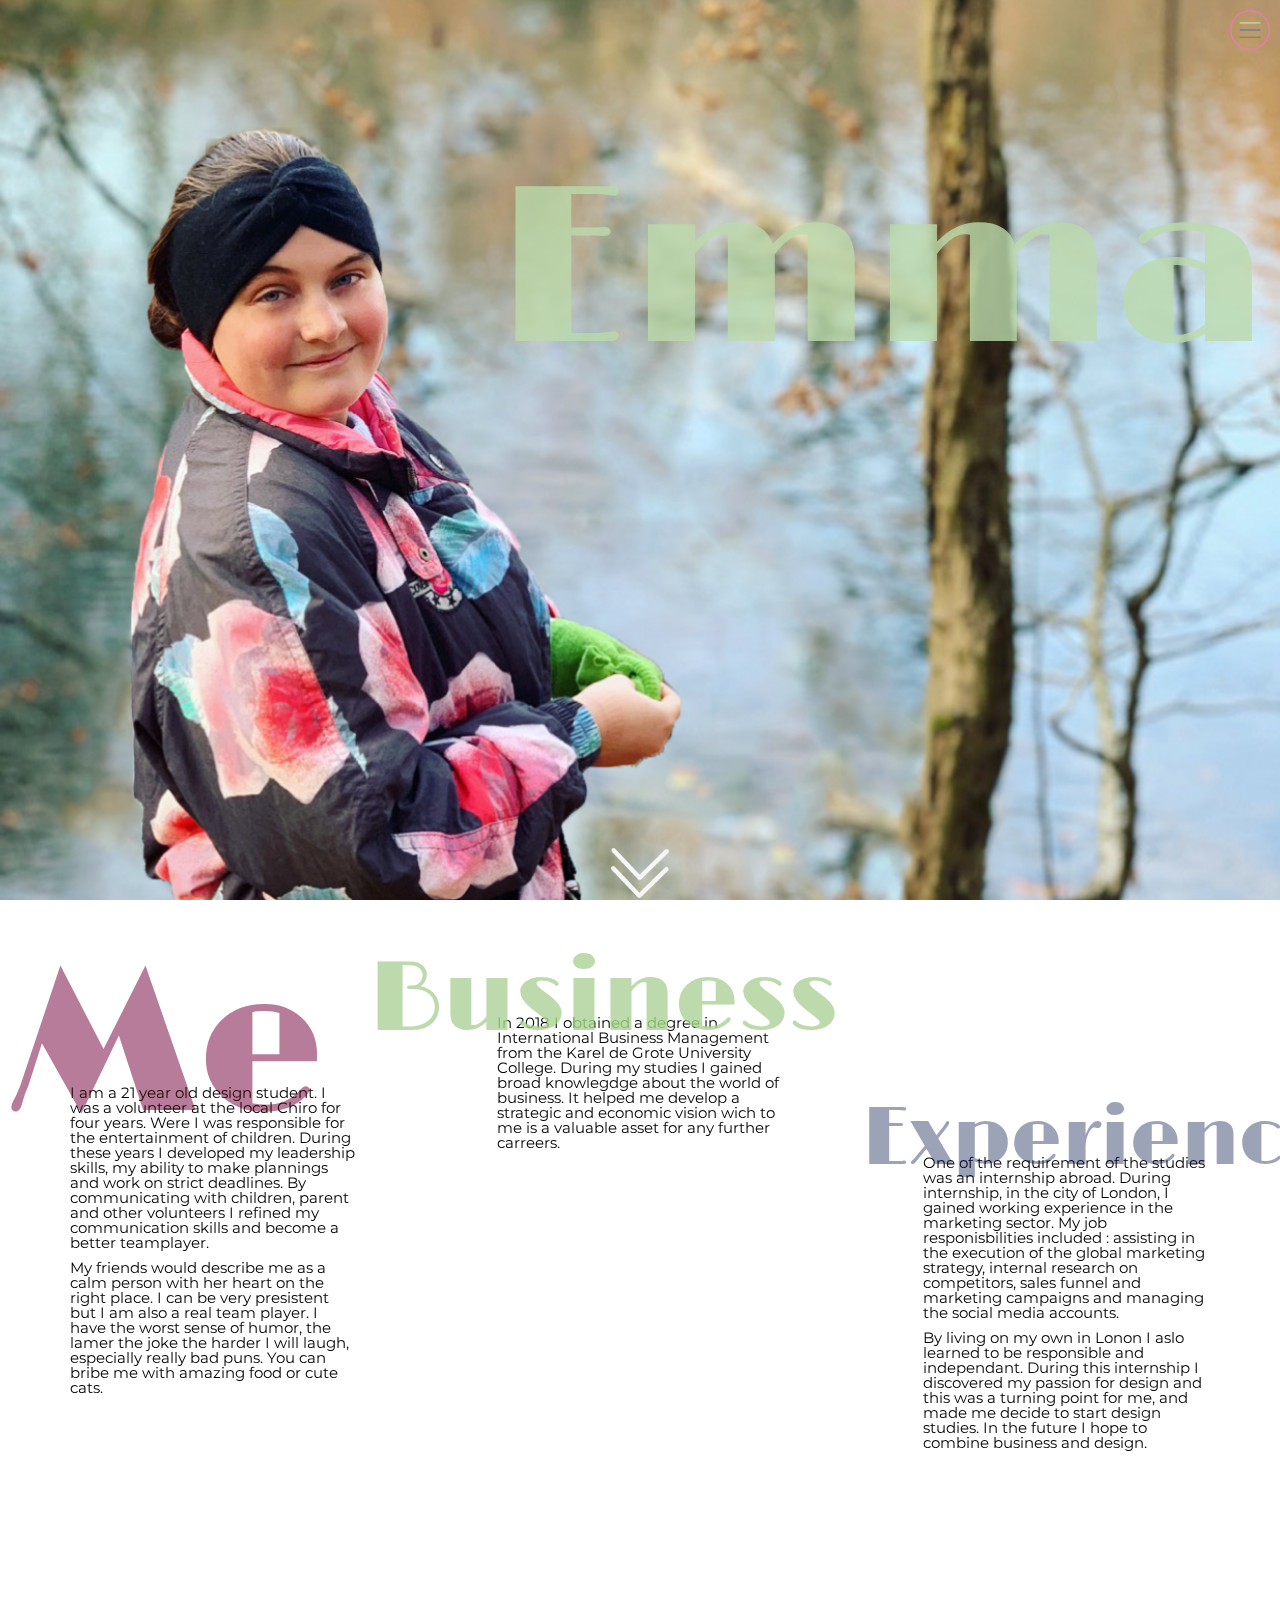
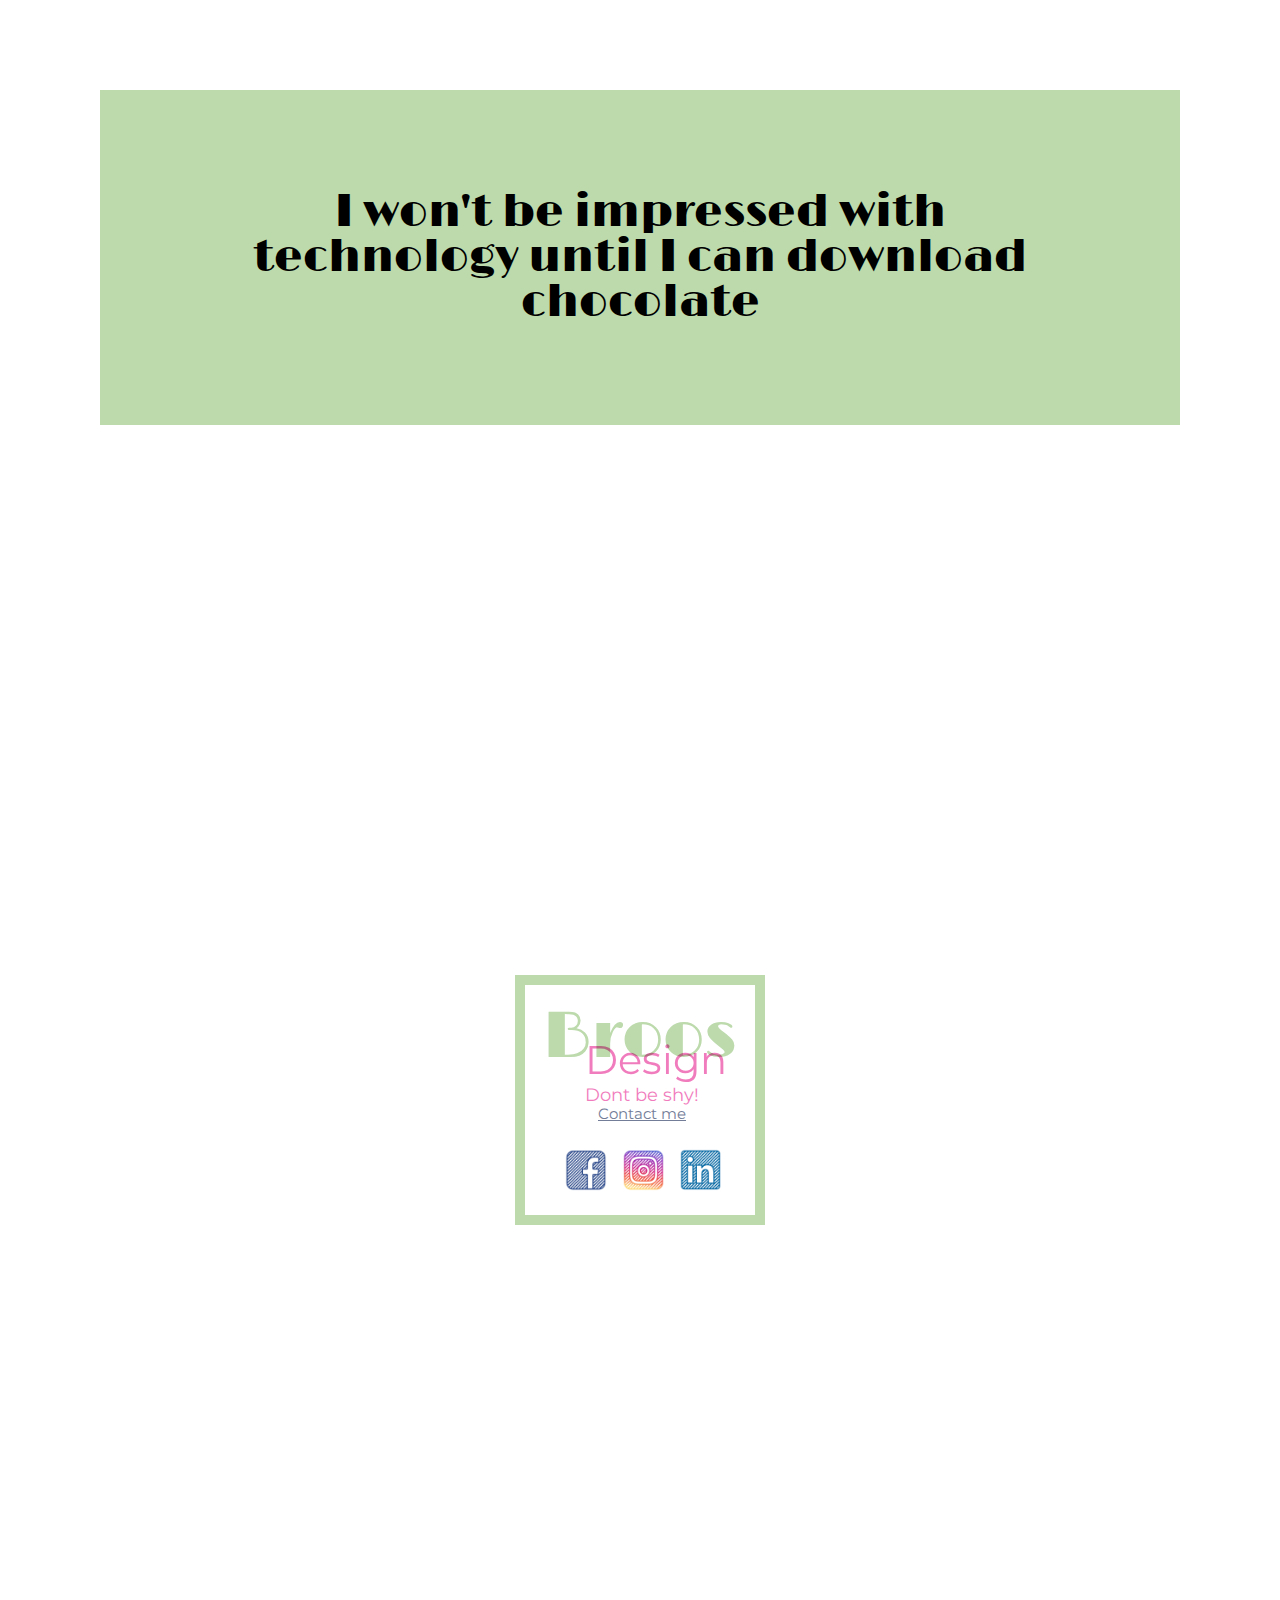
==== about me/index.html @ d8bc5fc7 "Bestanden voor mijn website" ====
<!doctype html>
<html>
	<head>
		<title>About me</title>
		<link rel="stylesheet" type="text/css" href="reset_plus.css">
		<link href="https://fonts.googleapis.com/css?family=Limelight|Lora|Montserrat&display=swap" rel="stylesheet">
		<link rel="stylesheet" type="text/css" href="stijl.css">
		<script src="script.js" defer></script>
		<meta charset="utf-8">
	</head>
	<body>
		<header>
			<div class="drukhier"> <img src="menu.png" alt=""> </div>

			<div  id="menu" >

					<div class="vakje"> <a href="GitHub/emmabroos/index.html"> Discover my work</a> </div>
					<div class="vakje"> <a href="index.html"> get to know me!</a> </div>
					<div class="vakje"> <a href="GitHub/emmabroos/Contact/index.html"> Contact me</a> </div>
					<div class="vakje"> </div>
					<div class="vakje"> </div>
					<div class="vakje">  </div>
					<div class="vakje"> </div>
				</div>


			<div class="ik"> </div>
				<div class="tekst"> <h1>Emma</h1> 	</div>
				<p>21 year old design student with a bachelors degree in international business</p>
				<div class="pijlscroll">
					<img src="pijltje.png" alt="">

				</div>

		</header>
		<main>

			<div class="een">
					<h1>Me</h1>
					<p>I am a 21 year old design student. I was a volunteer at the local Chiro for four years. Were I was responsible for the entertainment of children. During these years I developed my leadership skills, my ability to make plannings and work on strict deadlines. By communicating with children, parent and other volunteers I refined my communication skills and become a better teamplayer.</p>

					<p>My friends would describe me as a calm person with her heart on the right place. I can be very presistent but I am also a real team player. I have the worst sense of humor, the lamer the joke the harder I will laugh, especially really bad puns. You can bribe me with amazing food or cute cats. </p>


			</div>
			<div class="twee">
						<h1>Business</h1>
						<p>In 2018 I obtained a degree in International Business Management from the Karel de Grote University College. During my studies I gained broad knowlegdge about the world of business. It helped me develop a strategic and economic vision wich to me is a valuable asset for any further carreers. </p>

			</div>
			<div class="drie">
					<h1>Experience</h1>
						<p>One of the requirement of the studies was an internship abroad. During internship, in the city of London, I gained working experience in the marketing sector. My job responisbilities included : assisting in the execution of the global marketing strategy, internal research on competitors, sales funnel and marketing campaigns and managing the social media accounts.</p>

						 	<p>By living on my own in Lonon I aslo learned to be responsible and independant. During this internship I discovered my passion for design and this was a turning point for me, and made me decide to start design studies. In the future I hope to combine business and design.</p>
			</div>

		</main>
		<footer>

			<div class="quote">

					<h2>I won't be impressed with technology until I can download chocolate</h2>

			</div>

			<div class="Contact">

					<div class="blokje">
						<h2>Broos</h2> <h3>Design</h3>
						<div class="link"> <p>Dont be shy!</p> <a href="GitHub/emmabroos/Contact/index.html"> Contact me</a></div>
						<div class="socialemedia">
									<a href="https://www.facebook.com/emma.broos.73"> <img src="FB.png" alt=""> </a>
									<a href="https://www.instagram.com/emmabroos/"><img src="IN.png" alt=""> </a>
									<a href="https://www.linkedin.com/in/emma-broos/">	<img src="LI.png" alt=""> </a>
						</div>


					</div>

			</div>

		</footer>

	</body>
</html>
---- about me/stijl.css ----
.onzichtbaar {
      opacity: 0;
}

header {
  background-image: url(header.png);
  height: 100vh;
  background-size: cover;
  background-attachment: fixed;
  background-position: center;
  position: relative;

}

.ik {
  height: 100vh;
  position: relative;
  z-index: 3;
  background-image: url(me.png);
  background-size: cover;
  background-position: center;

}
@keyframes fadein {
  0% {
    opacity: 0;
  }
  100% {
    opacity: 0.8;
  }

}


header h1 {
  font-size: 17.5vw;
  font-family: 'Limelight', cursive;
  position: absolute;
  top: 18vh;
  color: #bcdaac;
  right: 1vw;
  opacity: 0.8;
  animation-name: fadein;
  animation-duration: 2s;
}

.tekst {
  z-index: 2;
}
 header p {
   font-family: 'Montserrat', sans-serif;
   color: white;
   position: absolute;
   right: 7vw;
   top: 25.5vh;
   font-size: 4.5vw;
   opacity: 0;
   text-align: right;
   width: 40vw;
   animation-name: fadein;
   animation-delay: 1.5s;
   animation-duration: 2s;
   animation-fill-mode: forwards;

 }

 .pijlscroll {
   position: absolute;
   bottom: 0;

   text-align: center;
   width: 100%;
   transition: opacity 2s;
   animation-name: bounce;
   animation-duration: 2.5s;
   animation-iteration-count: infinite;
   z-index: 4;
 }

 .pijlscroll img {
 margin-top: 1rem;
 height: 5rem;

 }

 @keyframes bounce{
   0% {
     transform:  translate(0,0)  ;
   }
   15% {
     transform:  translate(0,-0.8rem)  ;
   }
   30% {
     transform:  translate(0,0)  ;
   }
   45% {
     transform:  translate(0,-0.6rem)  ;
   }
   60% {
     transform:  translate(0,0)  ;
   }
   75% {
     transform:  translate(0px,-0.3rem)  ;
   }
   100% {
     transform:  translate(0,0)  ;
   }
 }


/* main */

main div {
  height: auto;
  position: relative;
}

main {
  height: auto;
}

main h1 {
  font-size: 20rem;
  font-family: 'Limelight', cursive;
  text-align: center;

}

main p {
  font-family: 'Montserrat', sans-serif;
  position: relative;
  font-size: 1.5rem;
  width: 100%;
  position:  relative;
  z-index: 2;
  padding: 0.5rem 6rem;

  mix-blend-mode: overlay;
}

.een h1 , .drie h1  {
  position: absolute;
  color: #98456e;
  opacity: 0.7;
  top:2rem;

}


.een {
  padding-top: 15rem;
  margin-top: 3rem;
  margin-bottom: 18rem;
}

.twee h1 {
  color: #bcdaac;
  font-size: 10rem;
  position: absolute;
  top: 2rem;
  right: 1.5rem;
}

.twee {
  position: relative;
  padding-top: 8rem;
  margin-top: 3rem;
  margin-bottom: 2rem;

}


.drie h1 {
  font-size: 8rem;
  color: #737d98;

}

.drie {
  padding-top: 7rem;
  margin-top: 18rem;
  margin-bottom: 1.5rem;
  padding-bottom: 10rem;
}

.een, .twee, .drie{
  transition: opacity 1.5s;
}

/* Footer */

footer {
  background-image:url(footer.png);
  height: 200vh;
  background-size: cover;
  background-position: center;
  background-attachment: fixed;

}


.quote h2 {
  font-size: 4.5rem;
  padding: 16rem 4rem;
  background-color: #bcdaac;
   mix-blend-mode: screen;
   font-family: 'Limelight', cursive;
   height: auto;
   width: 100%;
   z-index: 1;

}

.Contact {
  height: 55vh;
}

.blokje {
  background-color: white;
  height: 25rem;
  width: 25rem;
  margin-left: auto;
  margin-right: auto;
  margin-top: 50vh;
  position: relative;
  border: 1rem solid #bcdaac;

}

   a {
    text-decoration: none;
    color: #737d98;
  }

  .socialemedia {
    position: absolute;
    bottom: 1.6rem;
    left: 3.3rem;
  }

.socialemedia img {
  width: 5.5rem;
}




.blokje h2 {
  position: absolute;
   font-family: 'Limelight', cursive;
   font-size: 6.5rem;
   top: 2rem;
   color: #bcdaac;
   left: 1.8rem;

}

.blokje h3 {
  position: absolute;

   font-size: 4rem;
   color: #f17cbd;
   font-family: 'Montserrat', sans-serif;
   top: 5.5rem;
   mix-blend-mode: multiply;
   left: 6rem;

}

.link {
  position: absolute;
  color: #f17cbd;
  font-family: 'Montserrat', sans-serif;
  bottom: 9.3rem;
    left: 6rem;
    font-size: 1.8rem;
      text-align: center;
}

.link a { text-decoration: underline;
        font-size: 1.5rem;

}

.link a:hover {
  color: #98456e;

}

span {
  display: block;
}
b {
  display: block;
  padding-left: 15rem;
}




/* Menu */


.begin:nth-child(1) {
  background-color: #f17cbd;
  height: 100vh;
  grid-column: 1/9;
  grid-row: 1/17;
  animation-name: expandX;
  animation-delay: 2s;
  animation-duration: 0.4s;
  transform-origin: right;
  transform: scaleX(0);
  animation-fill-mode: forwards;
  animation-timing-function: linear;
  background-image: url(achtergrond.jpg);
  background-size: cover;
  background-blend-mode: screen;

}

.begin:nth-child(2) {
  background-color: #98456e;
  grid-row: 9/17;
  grid-column: 9/17;
  animation-name: expandY;
  animation-delay: 1.6s;
  animation-duration: 0.4s;
  transform-origin: top;
  transform: scaleY(0);
  animation-fill-mode: forwards;
  animation-timing-function: linear;
  background-image: url(ik.jpg);
  background-size: cover;
  background-blend-mode: screen;

}

.begin:nth-child(3) {
  background-color: #bcdaac;
  grid-row: 1/9;
  grid-column: 9/13;
  animation-name: expandX;
  animation-delay: 1.2s;
  animation-duration: 0.4s;
  transform-origin: right;
  transform: scaleX(0);
  animation-fill-mode: forwards;
  animation-timing-function: linear;
}

.begin:nth-child(4) {

  background-color: #737d98;
  grid-row: 4/9;
  grid-column: 13/17;
  animation-name: expandY;
  animation-delay: 0.8s;
  animation-duration: 0.4s;
  transform-origin: top;
  transform: scaleY(0);
  animation-fill-mode: forwards;
  animation-timing-function: linear;


}

.begin:nth-child(5) {
  background-color: #f17cbd;
  grid-row: 1/4;
  grid-column: 13/15;
  animation-name: expandX;
  animation-delay: 0.4s;
  animation-duration: 0.4s;
  transform-origin: right;
  transform: scaleX(0);
  animation-fill-mode: forwards;
  animation-timing-function: linear;
  opacity: 0.95;
}

.begin:nth-child(6) {
  background-color: #98456e;
  grid-column: 15/17;
  grid-row: 1/4;
  animation-name: expandX;
  animation-duration: 0.4s;
  transform-origin: right;
  animation-timing-function: linear;
}

.begin:nth-child(7){
  background-color: #bcdaac;
  grid-column: 15/17;
  grid-row: 3/4;
  animation-name: expandX;
  animation-duration: 0.4s;
  transform-origin: top right;
  animation-timing-function: linear;


}

#menu {
  display: grid;
  grid-template-columns: repeat(16, 1fr);
  grid-template-rows: repeat(16, 1fr);
  position: fixed;
  width: 100vw;
  height: 100vh;
}

#menu a:hover {
  color:  #98456e;
  transition: 1s;
}






@keyframes expandX {
  0% { transform: scaleX(0);

  }

  100% {
    transform: scaleX(1);

  }

}


@keyframes expandY {
  0% { transform: scaleY(0);

  }

  100% {
    transform: scaleY(1);

  }

}

.weg:nth-child(1) {
  background-color: #f17cbd;
  height: 100vh;
  grid-column: 1/9;
  grid-row: 1/17;
  transform: scale(1);
  animation-name: expandXWeg;
  animation-delay: 2s;
  animation-duration: 0.4s;
  transform-origin: left;
  animation-fill-mode: forwards;
  animation-timing-function: linear;
  background-image: url(achtergrond.jpg);
  background-size: cover;
  background-blend-mode: screen;



}

.weg:nth-child(2) {
  background-color: #98456e;
  grid-row: 9/17;
  grid-column: 9/17;
  transform: scale(1);
  animation-name: expandYWeg;
  animation-delay: 1.6s;
  animation-duration: 0.4s;
  transform-origin: bottom;
  animation-fill-mode: forwards;
  animation-timing-function: linear;
  background-image: url(ik.jpg);
  background-size: cover;
  background-blend-mode: screen;


}

.weg:nth-child(3) {
  background-color: #bcdaac;
  grid-row: 1/9;
  grid-column: 9/13;
  transform: scale(1);
  animation-name: expandXWeg;
  animation-delay: 1.2s;
  animation-duration: 0.4s;
  transform-origin: left;
  animation-fill-mode: forwards;
  animation-timing-function: linear;
  z-index: 100;
}

.weg:nth-child(4) {
  background-color: #737d98;
  grid-row: 4/9;
  grid-column: 13/17;
  transform: scale(1);
  animation-name: expandYWeg;
  animation-delay: 0.8s;
  animation-duration: 0.4s;
  transform-origin: bottom;
  animation-fill-mode: forwards;
  animation-timing-function: linear;


}

.weg:nth-child(5) {
  background-color: #f17cbd;
  grid-row: 1/4;
  grid-column: 13/15;
  animation-name: expandXWeg;
  animation-delay: 0.4s;
  animation-duration: 0.4s;
  transform-origin: left;
  animation-fill-mode: forwards;
  animation-timing-function: linear;
  transform: scale(1);
    opacity: 0.95;

}

.weg:nth-child(6) {
  background-color: #98456e;
  grid-column: 15/17;
  grid-row: 1/4;
  transform: scale(1);
  animation-name: expandXWeg;
  animation-duration: 0.4s;
  transform-origin: left;
  animation-timing-function: linear;
  animation-fill-mode: forwards;


}

.weg:nth-child(7){
  background-color: #bcdaac;
  grid-column: 15/17;
  grid-row: 3/4;
  transform: scale(1);
  animation-name: expandXWeg;
  animation-duration: 0.4s;
  transform-origin: left;
  animation-timing-function: linear;
  animation-fill-mode: forwards;
  z-index: 100;
}


@keyframes expandXWeg {
  0% { transform: scaleX(1);
    z-index: 100;


  }

  100% {
    transform: scaleX(0);
      z-index: 0;


  }

}


@keyframes expandYWeg {
  0% { transform: scaleY(1);
    z-index: 100;



  }

  100% {
    transform: scaleY(0);
      z-index: 0;


  }

}

.vakje a {
  display: none;
}

.begin a {
  display: block;
}
.weg a {
  display: block;
}

.zindex {
  z-index: 100;
}

.zindexweg {
  z-index: 100;
  animation-name: zindex;
  animation-duration: 3s;
  animation-fill-mode: forwards;

}

@keyframes zindex {
  99% {
    z-index: 100;
  }
  100% {

    z-index: 0;
  }

}

#menu a {
  font-family: 'Montserrat', sans-serif;
  color: white;
text-align: center;
font-size: 2rem;
width: inherit;
height: inherit;
padding: 2rem;
padding-top: 22vh;



}

.begin:nth-child(1) a, .weg:nth-child(1) a  {
  padding-top: 50vh !important;
}

.begin a {
  animation-name: expandY;
  animation-delay: 2.5s;
  animation-duration: 0.4s;
  transform-origin: bottom;
  transform: scaleY(0);
  animation-fill-mode: forwards;
}


.drukhier img {
  height: 4rem;
}

.drukhier {
  height: 4rem;
  width: 4rem;
  position: fixed;
  top: 1rem;
  right: 1rem;
  z-index: 200;


}

.drukhier img {
  width: 4rem;
}

@supports (grid-area: auto) {
  /* we weten hier: ondersteuning voor grid-layout */

  @media (min-width: 750px) {


header img {
  height: 80vh;


}
.ik {
  height: 95vh;
  width: 95vh;
  position: absolute;
  bottom: 0;
}

header p {
top: 31vh;
}

main div {
padding: 10rem;
}




     }}

     @media (min-width: 1100px) {



header p {
top: 36vh;
}

main{
  display: grid;
  grid-template-columns: 1fr 1fr 1fr;
}

main div {
padding: 1rem;
}

.quote {
  padding: 10rem;
}

.quote h2 {
  padding: 10rem;
  text-align: center;
}

.onzichtbaar {
      opacity: 1;
}

.ik {
  height: 100vh; }

     }
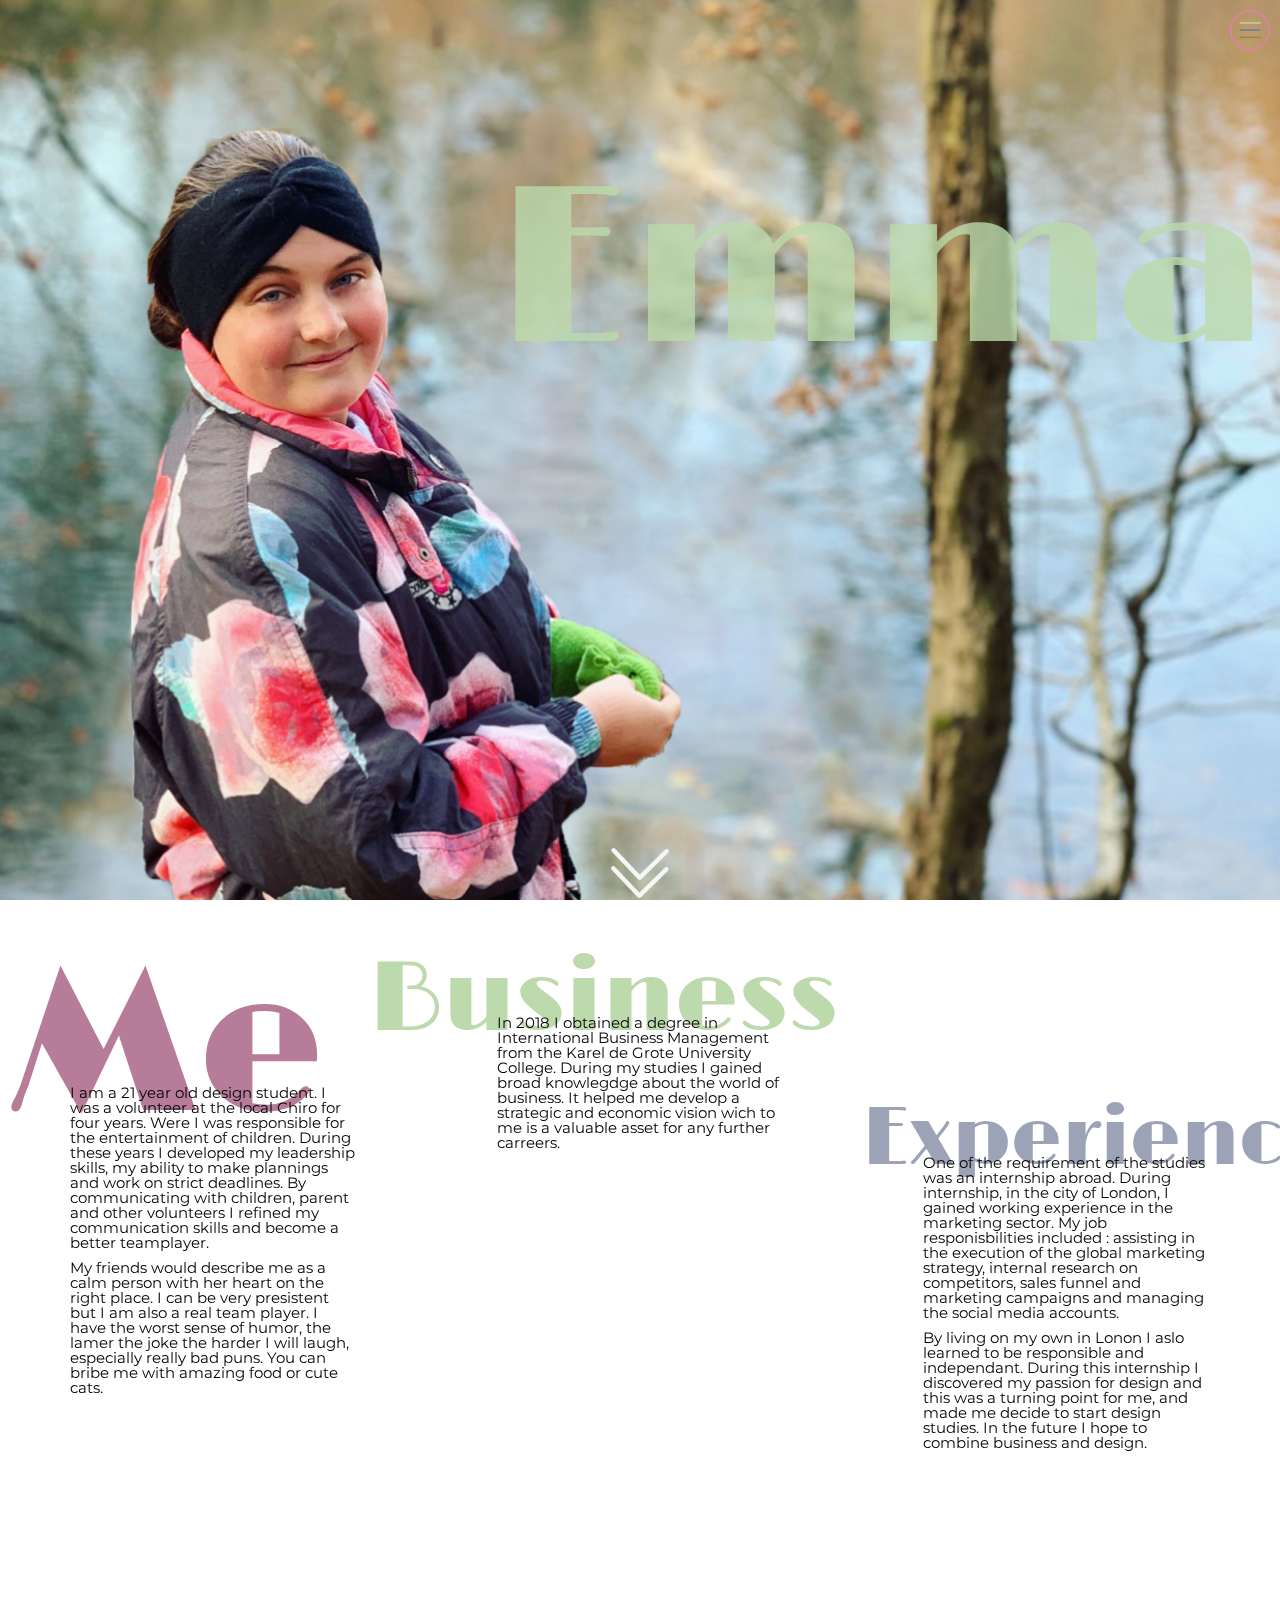
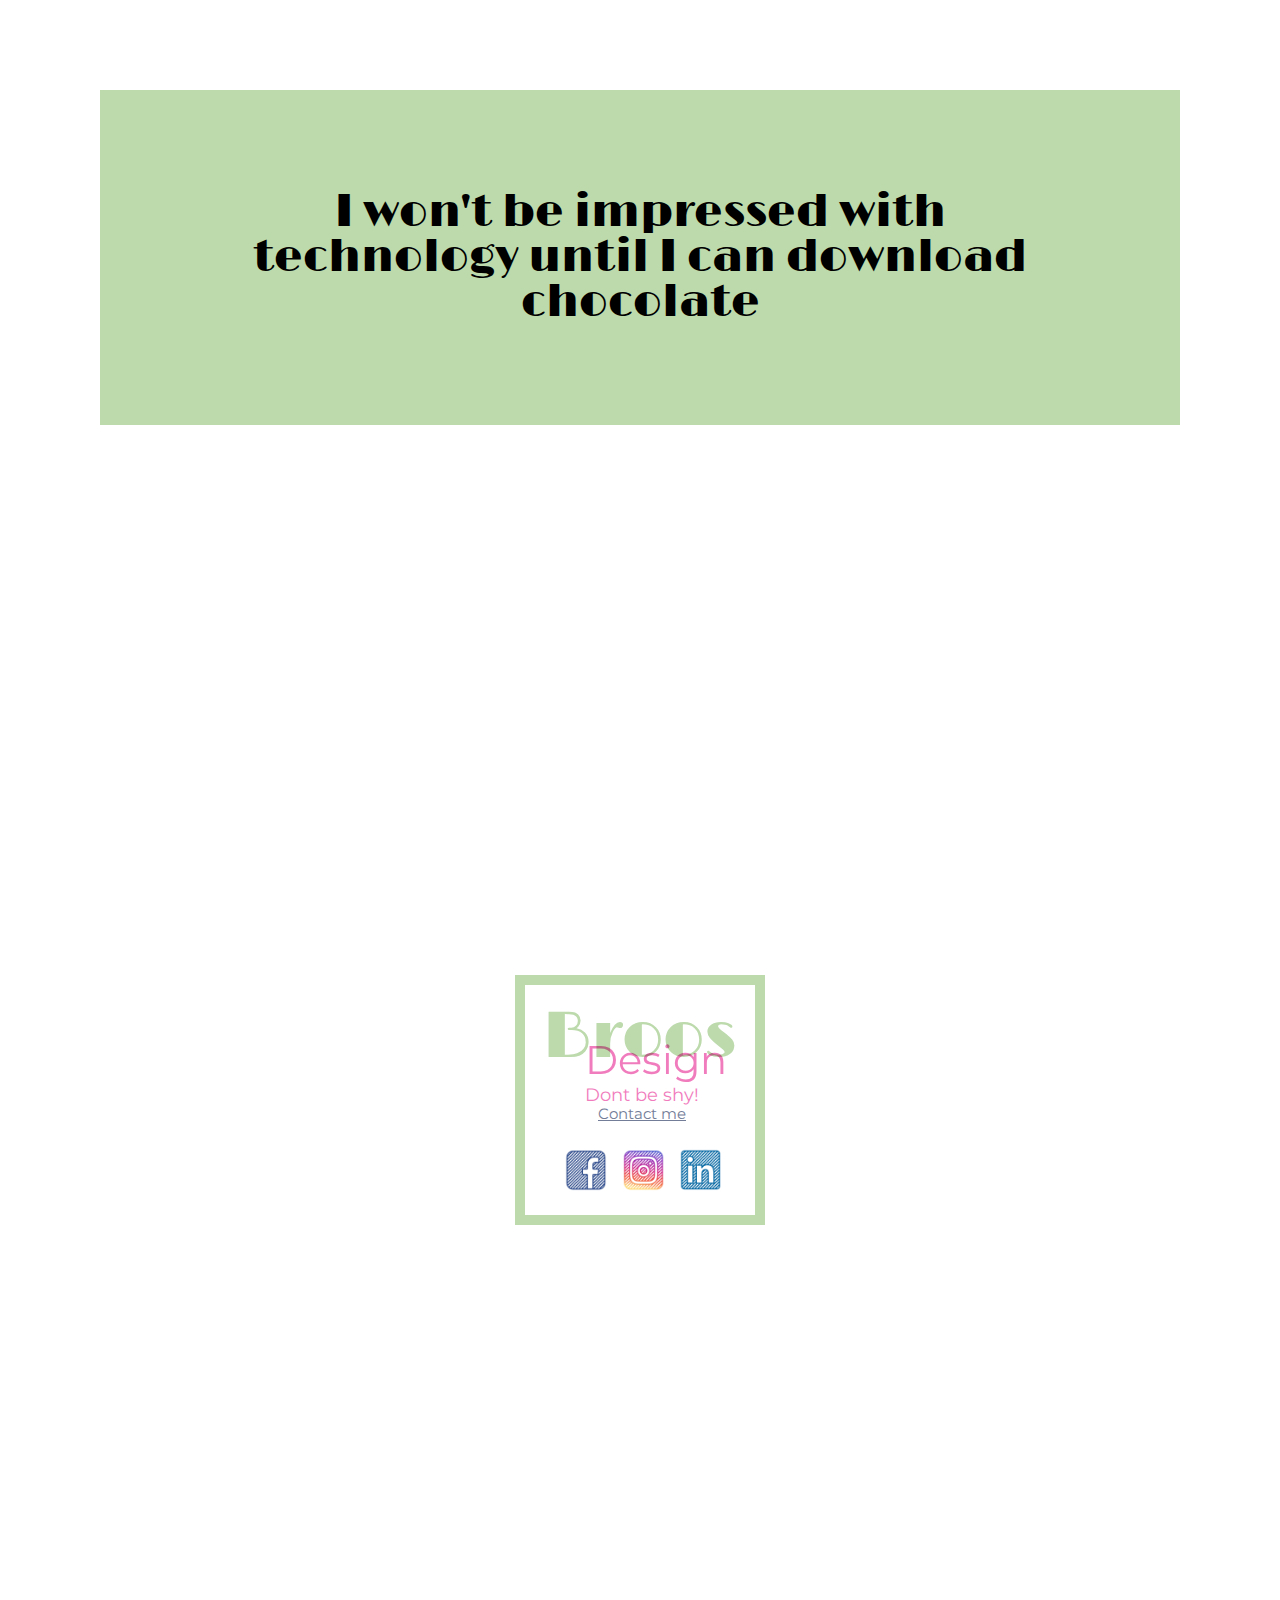
==== commit 5fa85ade: "relink" ====
--- a/about me/index.html
+++ b/about me/index.html
@@ -14,7 +14,7 @@
 
 			<div  id="menu" >
 
-					<div class="vakje"> <a href="GitHub/emmabroos/index.html"> Discover my work</a> </div>
+					<div class="vakje"> <a href="https://emmabroos.github.io/emmabroos/" > Discover my work</a> </div>
 					<div class="vakje"> <a href="index.html"> get to know me!</a> </div>
 					<div class="vakje"> <a href="GitHub/emmabroos/Contact/index.html"> Contact me</a> </div>
 					<div class="vakje"> </div>
--- a/about me/stijl.css
+++ b/about me/stijl.css
@@ -135,7 +135,6 @@
   z-index: 2;
   padding: 0.5rem 6rem;
 
-  mix-blend-mode: overlay;
 }
 
 .een h1 , .drie h1  {
